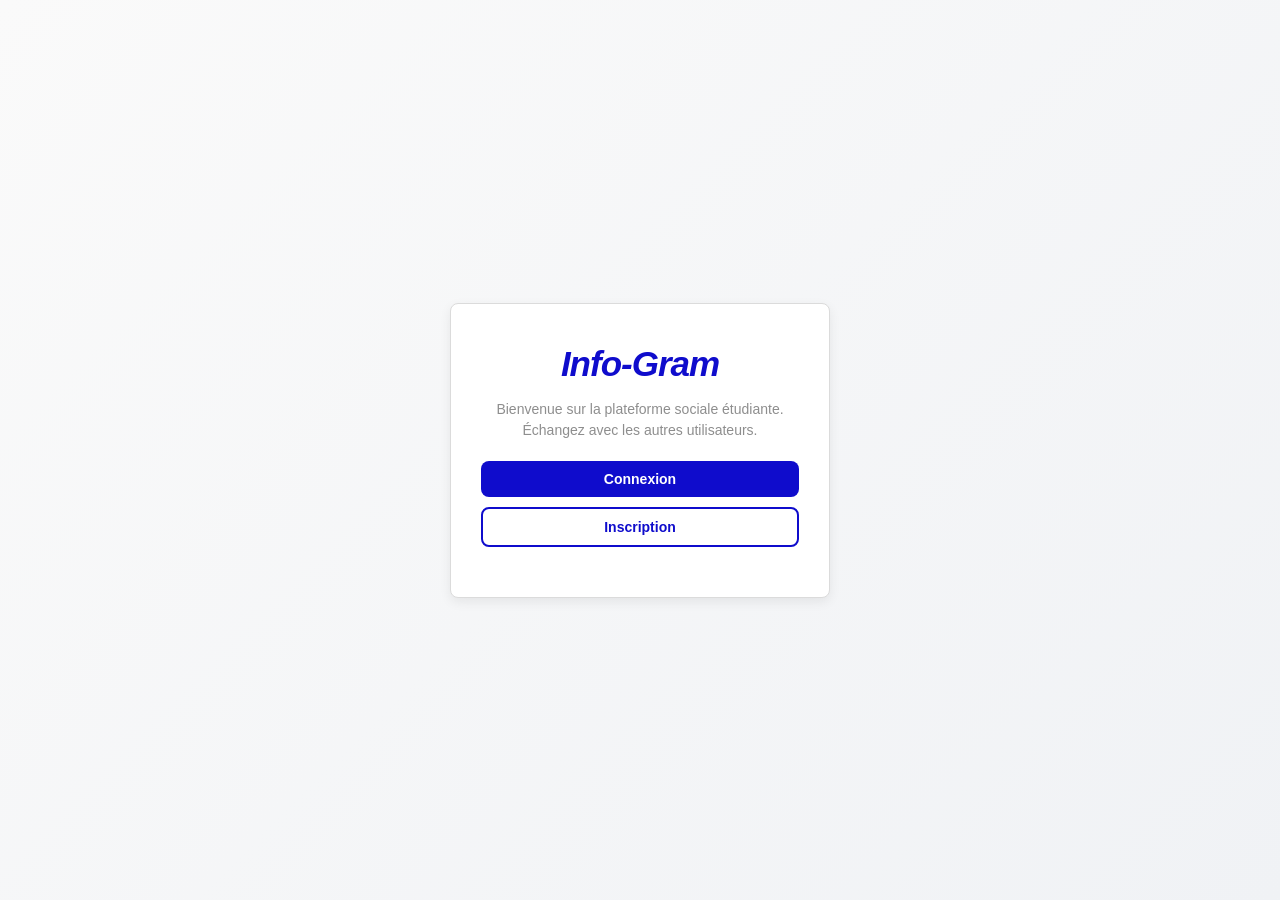
==== index.html @ 16f36642 "Add files via upload" ====
<!DOCTYPE html>
<html lang="fr">
<head>
    <meta charset="UTF-8">
    <title>Accueil • Info-Gram</title>
    <link rel="stylesheet" href="style.css">
</head>
<body>
    <div class="box">
        <h1 class="logo">Info-Gram</h1>
        <p class="txt-center">Bienvenue sur la plateforme sociale étudiante.<br>Échangez avec les autres utilisateurs.</p>
        <a href="connect.html" class="bouton">Connexion</a>
        <a href="inscription.html" class="bouton bouton-outline">Inscription</a>
    </div>
    <script src="script.js"></script>
</body>
</html>
---- style.css ----
/* ============================================
   Info-Gram — style.css
   Palette : #0F0CCC / #f0f2f5 / #ffffff
   ============================================ */

/* ---------- Reset & base ---------- */
* {
    margin: 0;
    padding: 0;
    box-sizing: border-box;
    font-family: -apple-system, BlinkMacSystemFont, "Segoe UI", Roboto, Helvetica, Arial, sans-serif;
}

body {
    background: linear-gradient(135deg, #fafafa 0%, #f0f2f5 100%);
    min-height: 100vh;
    display: flex;
    align-items: center;
    justify-content: center;
    padding: 20px;
}

/* ---------- Card / Box ---------- */
.box {
    background-color: #ffffff;
    border: 1px solid #dbdbdb;
    border-radius: 8px;
    padding: 40px 30px;
    text-align: center;
    width: 100%;
    max-width: 380px;
    box-shadow: 0 4px 12px rgba(0, 0, 0, 0.07);
}

/* ---------- Logo ---------- */
.logo {
    font-size: 35px;
    font-style: italic;
    margin-bottom: 15px;
    color: #0F0CCC;
    letter-spacing: -1px;
    cursor: default;
}

.logo-center {
    font-size: 28px;
    font-style: italic;
    color: #0F0CCC;
    position: absolute;
    left: 50%;
    transform: translateX(-50%);
    margin: 0;
    cursor: default;
}

/* ---------- Texte ---------- */
p.txt-center {
    text-align: center;
    font-size: 14px;
    color: #8e8e8e;
    margin-bottom: 20px;
    line-height: 1.5;
}

label.txt-classique {
    font-size: 11px;
    font-weight: 700;
    color: #262626;
    letter-spacing: 0.5px;
    display: block;
    text-align: left;
}

.info-item {
    text-align: left;
    margin-bottom: 14px;
}

.info-item div,
.info-item input,
.info-item textarea {
    margin-top: 5px;
    padding: 10px;
    border: 1px solid #dbdbdb;
    background: #fafafa;
    border-radius: 8px;
    width: 100%;
    outline: none;
    font-family: inherit;
    color: #262626;
    font-size: 14px;
    transition: border-color 0.3s, background 0.2s;
}

input:focus,
textarea:focus {
    border-color: #0F0CCC;
    background: #fff;
}

/* ---------- Messages d'erreur / succès inline ---------- */
.msg-zone {
    padding: 10px 14px;
    border-radius: 8px;
    font-size: 13px;
    font-weight: 500;
    margin: 8px 0;
    text-align: left;
}

.msg-error {
    background-color: #fff0f0;
    color: #ed4956;
    border: 1px solid #ffc2c6;
}

.msg-success {
    background-color: #f0fff4;
    color: #2e7d32;
    border: 1px solid #a5d6a7;
}

/* ---------- Bouton principal ---------- */
.bouton {
    background-color: #0F0CCC;
    color: #ffffff;
    border: none;
    border-radius: 8px;
    padding: 10px 16px;
    font-weight: 600;
    font-size: 14px;
    font-family: inherit;
    cursor: pointer;
    width: 100%;
    text-decoration: none;
    display: block;
    margin-bottom: 10px;
    text-align: center;
    transition: background-color 0.2s ease, transform 0.1s ease;
}

.bouton:hover {
    background-color: #0a08a0;
}

.bouton:active {
    transform: scale(0.98);
}

/* Variante outline */
.bouton-outline {
    background-color: transparent;
    color: #0F0CCC;
    border: 2px solid #0F0CCC;
}

.bouton-outline:hover {
    background-color: #f0f2f5;
}

/* ---------- Bouton secondaire / retour ---------- */
.btn-retour {
    background-color: #efefef;
    color: #262626;
    border: none;
    border-radius: 8px;
    padding: 10px 16px;
    font-weight: 600;
    font-size: 14px;
    font-family: inherit;
    cursor: pointer;
    width: 100%;
    text-decoration: none;
    display: block;
    margin-bottom: 8px;
    text-align: center;
    transition: background-color 0.2s;
}

.btn-retour:hover {
    background-color: #dbdbdb;
}

/* ---------- Bouton publier (navbar) ---------- */
.btn-publier {
    background-color: #0F0CCC;
    color: white;
    border: none;
    padding: 8px 18px;
    border-radius: 6px;
    font-weight: bold;
    font-size: 14px;
    cursor: pointer;
    transition: background-color 0.2s, transform 0.1s;
    text-decoration: none;
    display: inline-block;
}

.btn-publier:hover {
    background-color: #0a08a0;
}

/* ---------- Profil ---------- */
.profile-header {
    display: flex;
    flex-direction: column;
    align-items: center;
    margin-bottom: 20px;
}

.profile-img {
    width: 100px;
    height: 100px;
    border-radius: 50%;
    object-fit: cover;
    border: 3px solid #0F0CCC;
    background-color: #efefef;
}

.nav-user-img {
    width: 38px;
    height: 38px;
    border-radius: 50%;
    object-fit: cover;
    border: 2px solid #0F0CCC;
    background-color: #efefef;
    cursor: pointer;
    transition: transform 0.2s;
}

.nav-user-img:hover {
    transform: scale(1.08);
}

/* ---------- Dashboard statistiques (section 6) ---------- */
.dashboard-stats {
    display: flex;
    justify-content: space-around;
    padding: 16px 0;
    border-top: 1px solid #efefef;
    border-bottom: 1px solid #efefef;
    margin: 16px 0;
}

.stat-item {
    display: flex;
    flex-direction: column;
    align-items: center;
    gap: 4px;
}

.stat-number {
    font-size: 22px;
    font-weight: 700;
    color: #0F0CCC;
}

.stat-label {
    font-size: 11px;
    color: #8e8e8e;
    font-weight: 600;
    text-transform: uppercase;
    letter-spacing: 0.4px;
}

/* ---------- Navbar ---------- */
.feed-body {
    display: block;
    background-color: #fafafa;
    padding-top: 90px;
    align-items: unset;
    justify-content: unset;
}

.navbar {
    background-color: #ffffff;
    border-bottom: 1px solid #dbdbdb;
    height: 70px;
    position: fixed;
    top: 0;
    width: 100%;
    z-index: 1000;
    display: flex;
    align-items: center;
    justify-content: center;
}

.nav-content {
    width: 100%;
    max-width: 935px;
    display: flex;
    justify-content: space-between;
    align-items: center;
    padding: 0 20px;
}

.nav-left {
    display: flex;
    align-items: center;
}

.nav-right {
    display: flex;
    align-items: center;
    gap: 12px;
}

.nav-profile-link {
    display: flex;
    align-items: center;
    text-decoration: none;
}

/* ---------- Zone de recherche (section 4.7) ---------- */
.search-bar {
    background: white;
    border: 1px solid #dbdbdb;
    border-radius: 8px;
    padding: 14px 16px;
    margin-bottom: 20px;
    display: flex;
    gap: 10px;
    align-items: center;
    flex-wrap: wrap;
}

.search-bar input {
    flex: 1;
    min-width: 160px;
    padding: 8px 12px;
    border: 1px solid #dbdbdb;
    border-radius: 20px;
    outline: none;
    font-size: 13px;
    font-family: inherit;
    background: #fafafa;
    transition: border-color 0.2s, background 0.2s;
}

.search-bar input:focus {
    border-color: #0F0CCC;
    background: #fff;
}

.search-count {
    font-size: 12px;
    color: #8e8e8e;
    white-space: nowrap;
    font-weight: 600;
}

/* ---------- Fil de publications ---------- */
.feed-container {
    max-width: 600px;
    margin: 0 auto;
    padding: 20px 10px;
}

.post-card {
    background: white;
    border: 1px solid #dbdbdb;
    border-radius: 8px;
    margin-bottom: 20px;
    overflow: hidden;
    transition: box-shadow 0.2s;
}

.post-card:hover {
    box-shadow: 0 2px 12px rgba(0, 0, 0, 0.08);
}

.post-header {
    padding: 12px 14px;
    display: flex;
    align-items: center;
    gap: 10px;
    border-bottom: 1px solid #efefef;
    position: relative;
}

.post-user-img {
    width: 36px;
    height: 36px;
    border-radius: 50%;
    object-fit: cover;
    background-color: #efefef;
    flex-shrink: 0;
}

.post-username {
    font-weight: 600;
    font-size: 14px;
    color: #262626;
    display: block;
}

.post-date {
    font-size: 11px;
    color: #8e8e8e;
    display: block;
    margin-top: 2px;
}

/* Bouton supprimer (seulement pour ses propres publications) */
.btn-delete-post {
    margin-left: auto;
    background: none;
    border: none;
    cursor: pointer;
    font-size: 16px;
    opacity: 0.4;
    transition: opacity 0.2s, transform 0.2s;
    padding: 4px;
    border-radius: 4px;
}

.btn-delete-post:hover {
    opacity: 1;
    transform: scale(1.15);
    background: #fff0f0;
}

.post-content {
    padding: 14px 16px;
    font-size: 14px;
    line-height: 1.5;
    color: #262626;
}

/* ---------- Image dans un post ---------- */
.post-image-content {
    width: 100%;
    max-height: 450px;
    object-fit: cover;
    display: block;
    border-top: 1px solid #efefef;
    border-bottom: 1px solid #efefef;
}

/* ---------- Actions (likes) ---------- */
.post-actions {
    padding: 10px 16px;
    display: flex;
    gap: 10px;
    align-items: center;
    border-bottom: 1px solid #efefef;
}

.btn-like {
    background: none;
    border: 1px solid transparent;
    font-size: 13px;
    cursor: pointer;
    padding: 5px 10px;
    border-radius: 20px;
    font-family: inherit;
    font-weight: 500;
    transition: background 0.2s, border-color 0.2s;
    color: #262626;
}

.btn-like:hover {
    background: #fff0f0;
    border-color: #ffc2c6;
}

.btn-like.liked {
    background-color: #ffe8e8;
    color: #ed4956;
    border-color: #ffc2c6;
    font-weight: 700;
}

/* ---------- Commentaires ---------- */
.comments-section {
    padding: 10px 16px 14px;
    background: #fafafa;
}

.comment-list {
    font-size: 13px;
    margin-bottom: 10px;
    max-height: 120px;
    overflow-y: auto;
    color: #262626;
}

.comment-list p {
    padding: 3px 0;
    line-height: 1.4;
}

.comment-form {
    display: flex;
    gap: 8px;
}

.comment-input {
    flex-grow: 1;
    padding: 7px 12px;
    border: 1px solid #dbdbdb;
    border-radius: 20px;
    font-size: 12px;
    outline: none;
    font-family: inherit;
    background: #fff;
    transition: border-color 0.2s;
}

.comment-input:focus {
    border-color: #0F0CCC;
}

.btn-comment {
    padding: 7px 12px;
    background-color: #0F0CCC;
    color: white;
    border: none;
    border-radius: 20px;
    font-size: 12px;
    font-family: inherit;
    font-weight: 600;
    cursor: pointer;
    transition: background 0.2s;
}

.btn-comment:hover {
    background-color: #0a08a0;
}

/* ---------- Aucun résultat (section 4.8) ---------- */
.no-result {
    text-align: center;
    padding: 60px 20px;
    color: #8e8e8e;
}

.no-result p {
    font-size: 16px;
    font-weight: 600;
    margin: 10px 0 6px;
    color: #262626;
}

.no-result span {
    font-size: 13px;
}

/* ---------- Modal publication ---------- */
.modal {
    display: none;
    position: fixed;
    z-index: 2000;
    left: 0;
    top: 0;
    width: 100%;
    height: 100%;
    background-color: rgba(0, 0, 0, 0.55);
    animation: fadeOverlay 0.2s ease;
}

@keyframes fadeOverlay {
    from { opacity: 0; }
    to { opacity: 1; }
}

.modal-content {
    background-color: white;
    margin: 8% auto;
    padding: 24px;
    border-radius: 12px;
    width: 90%;
    max-width: 440px;
    position: relative;
    animation: slideUp 0.25s ease;
}

@keyframes slideUp {
    from { transform: translateY(20px); opacity: 0; }
    to { transform: translateY(0); opacity: 1; }
}

.close-modal {
    position: absolute;
    right: 18px;
    top: 10px;
    font-size: 28px;
    cursor: pointer;
    color: #8e8e8e;
    line-height: 1;
    transition: color 0.2s;
}

.close-modal:hover {
    color: #262626;
}

.post-current-user {
    font-size: 13px;
    color: #8e8e8e;
    margin: 8px 0 12px;
}

/* ---------- Messagerie ---------- */
body.messages-page {
    display: flex;
    flex-direction: column;
    padding: 0;
    padding-top: 70px;
    background: linear-gradient(135deg, #fafafa 0%, #f0f2f5 100%);
    height: 100vh;
    align-items: unset;
    justify-content: unset;
}

.messages-layout {
    display: flex;
    width: 100%;
    max-width: 935px;
    margin: 20px auto;
    background: #fff;
    border: 1px solid #dbdbdb;
    border-radius: 8px;
    height: calc(100vh - 110px);
    overflow: hidden;
    box-shadow: 0 4px 12px rgba(0, 0, 0, 0.05);
}

.conversations-sidebar {
    width: 320px;
    border-right: 1px solid #dbdbdb;
    display: flex;
    flex-direction: column;
    background-color: #fff;
}

.sidebar-header {
    padding: 18px 20px;
    border-bottom: 1px solid #dbdbdb;
    display: flex;
    justify-content: space-between;
    align-items: center;
}

.conv-list {
    overflow-y: auto;
    flex-grow: 1;
}

.conv-item {
    display: flex;
    align-items: center;
    padding: 14px 18px;
    cursor: pointer;
    transition: background 0.15s;
    border-bottom: 1px solid #fafafa;
}

.conv-item:hover { background: #fafafa; }
.conv-item.active {
    background: #f0f2f5;
    border-left: 3px solid #0F0CCC;
}

.conv-avatar {
    width: 48px;
    height: 48px;
    border-radius: 50%;
    object-fit: cover;
    margin-right: 14px;
    border: 1px solid #dbdbdb;
    flex-shrink: 0;
}

.conv-info { overflow: hidden; }

.conv-name {
    font-weight: 600;
    font-size: 14px;
    color: #262626;
}

.conv-preview {
    font-size: 12px;
    color: #8e8e8e;
    white-space: nowrap;
    overflow: hidden;
    text-overflow: ellipsis;
    margin-top: 2px;
}

.chat-zone {
    flex-grow: 1;
    display: flex;
    flex-direction: column;
    background: #fff;
}

.chat-header {
    padding: 16px 20px;
    border-bottom: 1px solid #dbdbdb;
    font-weight: 600;
    font-size: 15px;
    background-color: #fff;
}

.messages-list {
    flex-grow: 1;
    padding: 20px;
    overflow-y: auto;
    display: flex;
    flex-direction: column;
    gap: 10px;
}

.msg-bubble-wrap {
    display: flex;
    max-width: 75%;
}

.msg-bubble-wrap.mine { align-self: flex-end; }
.msg-bubble-wrap.theirs { align-self: flex-start; }

.bubble {
    padding: 9px 15px;
    border-radius: 20px;
    font-size: 14px;
    line-height: 1.4;
}

.mine .bubble {
    background-color: #0F0CCC;
    color: #fff;
}

.theirs .bubble {
    background-color: #f0f2f5;
    color: #262626;
    border: 1px solid #dbdbdb;
}

.chat-input-bar {
    padding: 16px 20px;
    border-top: 1px solid #dbdbdb;
    display: flex;
    gap: 10px;
    align-items: flex-end;
}

#msg-input {
    flex-grow: 1;
    border: 1px solid #dbdbdb;
    border-radius: 22px;
    padding: 10px 18px;
    resize: none;
    outline: none;
    font-size: 14px;
    font-family: inherit;
    max-height: 80px;
    background: #fafafa;
    transition: border-color 0.2s;
}

#msg-input:focus {
    border-color: #0F0CCC;
    background: #fff;
}

/* Modal nouvelle conversation */
.new-conv-modal {
    display: none;
    position: fixed;
    z-index: 3000;
    left: 0; top: 0; width: 100%; height: 100%;
    background: rgba(0, 0, 0, 0.6);
}

.new-conv-modal.open { display: block; }

.new-conv-content {
    background: #fff;
    width: 100%;
    max-width: 400px;
    margin: 80px auto;
    border-radius: 12px;
    overflow: hidden;
    animation: slideUp 0.25s ease;
}

.new-conv-user-item {
    display: flex;
    align-items: center;
    padding: 10px 20px;
    cursor: pointer;
    transition: background 0.15s;
}

.new-conv-user-item:hover { background: #fafafa; }

.new-conv-user-item img {
    width: 40px; height: 40px;
    border-radius: 50%;
    margin-right: 12px;
    object-fit: cover;
}

/* ---------- Bouton messagerie dans la navbar ---------- */
.msg-dot-btn {
    width: 35px;
    height: 35px;
    background-color: #f0f2f5;
    border: 1px solid #dbdbdb;
    border-radius: 50%;
    display: flex;
    align-items: center;
    justify-content: center;
    font-size: 17px;
    text-decoration: none;
    color: #262626;
    transition: transform 0.2s, background 0.2s;
}

.msg-dot-btn:hover {
    transform: scale(1.1);
    background: #e8eaf6;
}

/* ---------- Responsive ---------- */
@media (max-width: 600px) {
    .conversations-sidebar {
        width: 100%;
        display: none;
    }

    .messages-layout {
        margin: 10px;
        height: calc(100vh - 100px);
    }

    .feed-container {
        padding: 10px 6px;
    }

    .search-bar {
        flex-direction: column;
    }

    .search-bar input {
        width: 100%;
    }
}
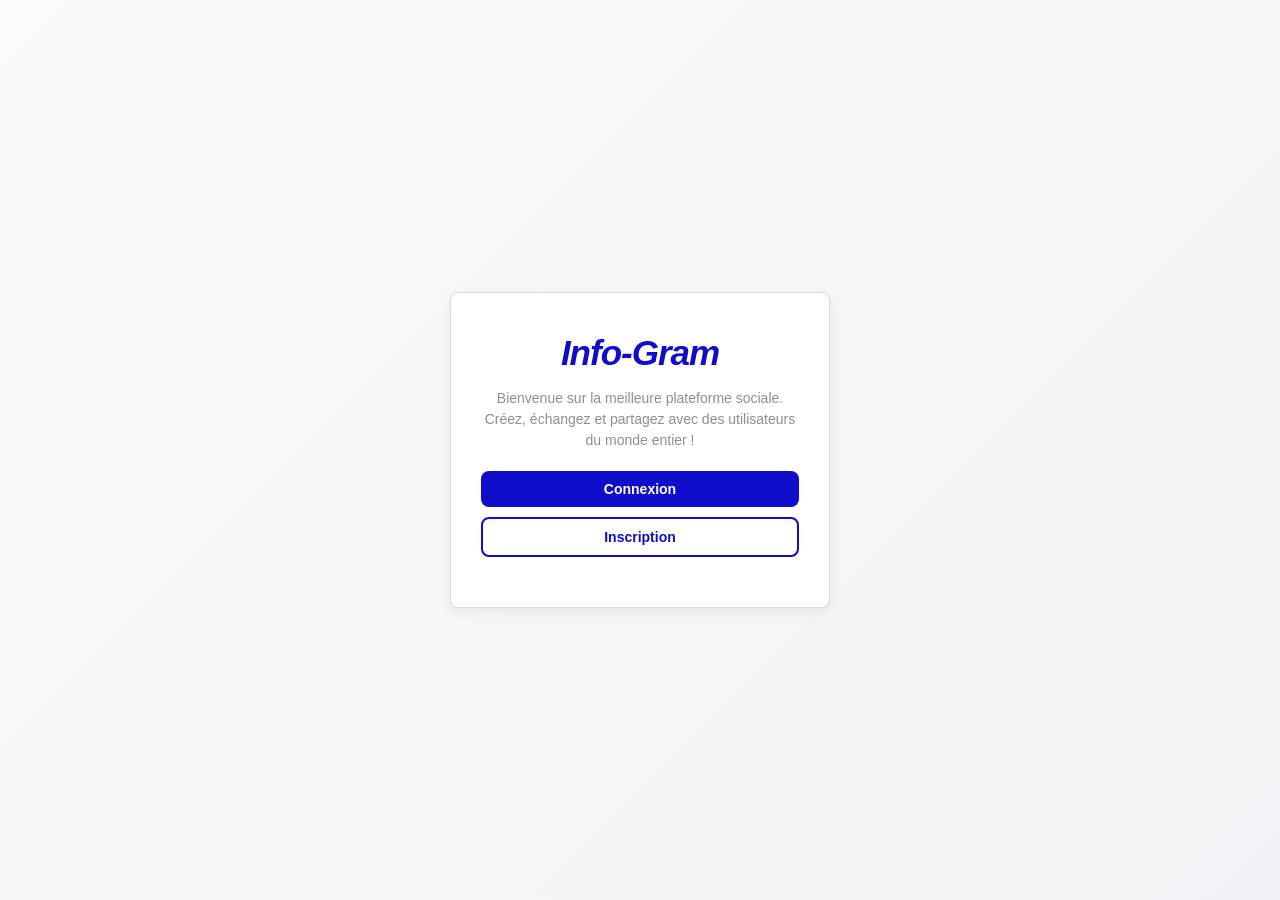
==== commit 4e8898b5: "Revise welcome paragraph in index.html Updated welcome message for improved clarity and engagement." ====
--- a/index.html
+++ b/index.html
@@ -8,7 +8,9 @@
 <body>
     <div class="box">
         <h1 class="logo">Info-Gram</h1>
-        <p class="txt-center">Bienvenue sur la plateforme sociale étudiante.<br>Échangez avec les autres utilisateurs.</p>
+        <p class="txt-center">Bienvenue sur la meilleure plateforme sociale. 
+            <br>Créez, échangez et partagez avec des utilisateurs du monde entier !
+        </p>
         <a href="connect.html" class="bouton">Connexion</a>
         <a href="inscription.html" class="bouton bouton-outline">Inscription</a>
     </div>
